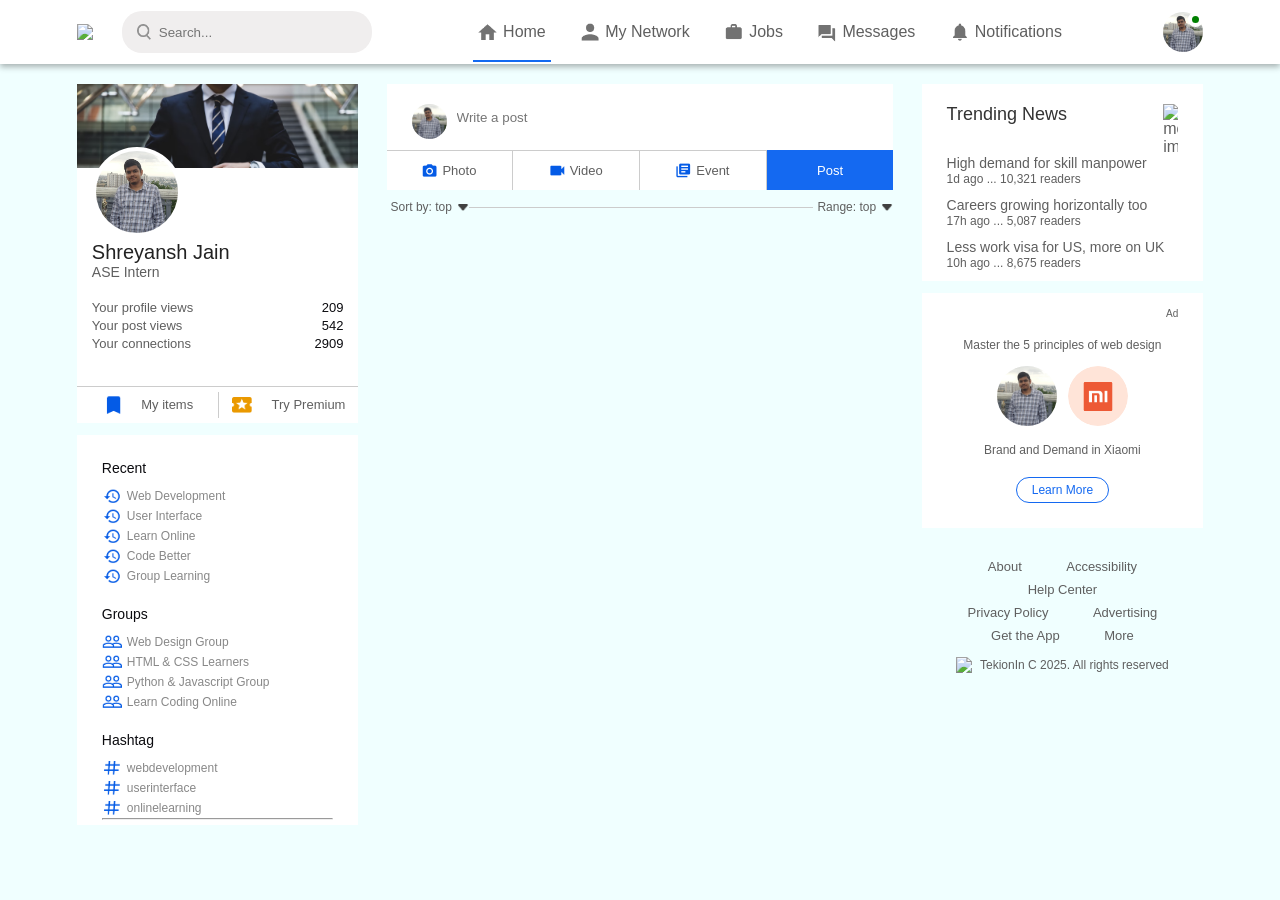
==== linkedin/index.html @ a1da0371 "Add files via upload" ====
<!DOCTYPE html>
<html lang="en">
<head>
    <meta charset="UTF-8">
    <meta name="viewport" content="width=device-width, initial-scale=1.0">
    <title>TekionIn</title>
    <link rel="stylesheet" href="style.css">
    <link rel="stylesheet" href="media-queries.css">
</head>
<body>
    <!-- Refresh popup -->
    <div class="popup" id="refreshPopup">
        <button id="refreshButton">Refresh<img src="images/down-arrow.png"></button>
    </div>

    <!-- Sticky navbar -->
    <nav class="navbar">
        <div class="navbar-left">
            <a href="index.html" class="logo"><img src="https://cdn1.iconfinder.com/data/icons/logotypes/32/circle-linkedin-512.png"></a>
            <div class="search-box">
                <img src="images/search.png">
                <input type="text" placeholder="Search..." id="search-box" name="search">
                    <div class="dropdown">
                        <button onclick="myFunction()" class="dropbtn"></button>
                        <div id="myDropdown" class="dropdown-content">
                        <a class="peoples" href="#" onclick="showAllPostsWithName('Shreyansh Jain')">Shreyansh Jain</a>
                        <a class="peoples" href="#" onclick="showAllPostsWithName('Divyansh Pandey')">Divyansh Pandey</a>
                        <a class="peoples" href="#" onclick="showAllPostsWithName('Shubham Yadav')">Shubham Yadav</a>
                        </div>  
                    </div>
                </input>
            </div>
        </div>
        <div class="navbar-center">
            <ul>
                <li><a href="#" class="active-link"><img src="images/home.png"><span>Home</span></a></li>
                <li><a href="#"><img src="images/network.png"><span>My Network</span></a></li>
                <li><a href="#"><img src="images/jobs.png"><span>Jobs</span></a></li>
                <li><a href="#"><img src="images/message.png"><span>Messages</span></a></li>
                <li><a href="#"><img src="images/notification.png"><span>Notifications</span></a></li>
            </ul>
        </div>
        <div class="navbar-right">
            <div class="online">
                <img src="images/user-1.png" class="nav-profile-img" onclick="toggleMenu()">
            </div>
        </div>

        <div class="profile-menu-wrap" id="profileMenu">
            <div class="profile-menu">
                <div class="user-info">
                    <img src="images/user-1.png">
                    <div>
                        <h3>Shreyansh Jain</h3>
                        <a href="./profile.html">See your profile</a>
                    </div>
                </div>
                <hr>
            </div>
        </div>
    </nav>

    <!-- Main section -->
    <div class="container">
        <!-- left sidebar -->
        <div class="left-sidebar">
            <div class="sidebar-profile-box">
                <img src="images/cover-pic.png" width="100%">
                <div class="sidebar-profile-info">
                    <img src="images/user-1.png">
                    <h1>Shreyansh Jain</h1>
                    <h3>ASE Intern</h3>
                    <ul>
                        <li>Your profile views<span>209</span></li>
                        <li>Your post views<span>542</span></li>
                        <li>Your connections<span>2909</span></li>
                    </ul>
                </div>
                <div class="sidebar-profile-link">
                    <a href="#"><img src="images/items.png">My items</a>
                    <a href="#"><img src="images/premium.png">Try Premium</a>
                </div>
            </div>

            <div class="sidebar-activity">
                <h3>Recent</h3>
                <a href="#"><img src="images/recent.png">Web Development</a>
                <a href="#"><img src="images/recent.png">User Interface</a>
                <a href="#"><img src="images/recent.png">Learn Online</a>
                <a href="#"><img src="images/recent.png">Code Better</a>
                <a href="#"><img src="images/recent.png">Group Learning</a>
            
                <h3>Groups</h3>
                <a href="#"><img src="images/group.png">Web Design Group</a>
                <a href="#"><img src="images/group.png">HTML & CSS Learners</a>
                <a href="#"><img src="images/group.png">Python & Javascript Group</a>
                <a href="#"><img src="images/group.png">Learn Coding Online</a>
            
                <h3>Hashtag</h3>
                <a href="#"><img src="images/hashtag.png">webdevelopment</a>
                <a href="#"><img src="images/hashtag.png">userinterface</a>
                <a href="#"><img src="images/hashtag.png">onlinelearning</a>            
                <hr>
            </div>
        </div>

        <!-- main content -->
        <div class="main-content">
            <div class="create-post">
                <div class="create-post-input">
                    <img src="images/user-1.png">
                    <textarea rows="2" placeholder="Write a post"></textarea>
                </div>
                <div class="create-post-links">
                    <li><img src="images/photo.png">Photo</li>
                    <li><img src="images/video.png">Video</li>
                    <li><img src="images/event.png">Event</li>
                    <li onclick="createPost()">Post</li>
                </div>
            </div>

            <div class="sort-by">
                <p>Sort by: <span>top <img src="images/down-arrow.png" onclick="displaySortOrder()"></span></p>
                <span class="dropdown-content" id="myDropdown">
                    <a href="#" onclick="sortByAscOrder()">Asc</a>
                    <hr>
                    <a href="#" onclick="sortByDescOrder()">Desc</a>
                </span>
                <hr>
                <p>Range: <span>top <img src="images/down-arrow.png" onclick="displayDateRange()"></span></p>
                <span class="dropdown-date" id="myDropdown-date">
                    <label for="start">
                        Start:
                        <input type="date" id="start" name="trip-start" value="2025-02-11" min="2018-01-01" max="2025-12-31" />
                    </label>
                    <hr>
                    <label for="end">
                        End:
                        <input type="date" id="end" name="trip-end" value="2025-02-11" min="2018-01-01" max="2025-12-31" />
                    </label>
                    <hr>
                    <button onclick="showPostsInDateRange()">Submit</button>
                </span>
            </div>

            <div class="post">
                <!-- Posts will be displayed here  -->
            </div>
        </div>

        <!-- right sidebar -->
        <div class="right-sidebar">
            <div class="sidebar-news">
                <img src="https://cdn-icons-png.flaticon.com/512/566/566021.png" class="info-icon" alt="more img">
                <h3>Trending News</h3>
                <a href="https://huroorkee.ac.in/blog/high-demand-skills-for-the-next-10-years/#:~:text=Asked%20Questions%20(FAQ)-,1.,emerging%20technologies%20is%20highly%20beneficial.">High demand for skill manpower</a>
                <span>1d ago ... 10,321 readers</span>
                <a href="https://www.nucamp.co/blog/coding-bootcamp-india-ind-getting-a-job-in-tech-in-india-in-2025-the-complete-guide">Careers growing horizontally too</a>
                <span>17h ago ... 5,087 readers</span>
                <a href="https://www.uscis.gov/working-in-the-united-states/students-and-exchange-visitors/students-and-employment">Less work visa for US, more on UK</a>
                <span>10h ago ... 8,675 readers</span>
                
            </div>

            <div class="sidebar-ad">
                <small>Ad</small>
                <p>Master the 5 principles of web design</p>
                <div>
                    <img src="images/user-1.png">
                    <img src="images/mi-logo.png">
                </div>
                <b>Brand and Demand in Xiaomi</b>
                <a href="https://www.mi.com/global/" class="ad-link">Learn More</a>
            </div>

            <div class="sidebar-useful-links">
                <a href="https://tekion.com/about-us">About</a>
                <a href="https://tekion.com/blog">Accessibility</a>
                <a href="https://tekion.com/trust-portal">Help Center</a>
                <a href="https://tekion.com/legal/privacy/privacy-policy">Privacy Policy</a>
                <a href="https://tekion.com/blog/tekion-tv-digital-display-option-from-tekion">Advertising</a>
                <a href="https://tekion.com/">Get the App</a>
                <a href="https://tekion.com/">More</a>

                <div class="copyright-msg">
                    <img src="https://cdn1.iconfinder.com/data/icons/logotypes/32/circle-linkedin-512.png">
                    <p>TekionIn C 2025. All rights reserved</p>
                </div>
            </div>
        </div>
    </div>

<script src="indexJS.js"></script>
</body>
</html>
---- linkedin/style.css ----
/* general styling */
* {
    margin: 0;
    padding: 0;
    font-family: Arial, Helvetica, sans-serif;
    box-sizing: border-box;
}

body {
    background-color: azure;
    color: #5f5f5f;
}

a {
    text-decoration: none;
    color: #5f5f5f;
}

/* Refresh popup styling */
.popup {
    display: none; /* Hidden by default */
    position: fixed;
    top: 200px;
    left: 47%;
    box-shadow: 0 4px 8px rgba(0, 0, 0, 0.1);
    z-index: 1000;
}
  
.popup button {
    align-items: center;
    background-color: #1469f1;
    color: white;
    border: none;
    padding: 6px 9px;
    border-radius: 8px;
    cursor: pointer;
}

.popup button:hover {
    background-color: #0f55c6;
}

.popup > button > img {
    height: 15px;
    width: 15px;
    justify-content: center;
}
/* Refresh popup styling end */


/* navbar start */
.navbar {
    display: flex;
    align-items: center;
    justify-content: space-between;
    background-color: #fff;
    padding: 6px 6%;
    position: sticky;
    top: 0;
    z-index: 1;
    box-shadow: 0 3px 6px rgba(0, 0, 0, 0.3);
}

.logo img {
    width: 30px;
    display: block;
    margin-right: 10px;
}

.navbar-center ul li {
    display: inline-block;  /* adjustable to the screen */
    list-style: none;
}

.navbar-center ul li a {
    display: flex;
    align-items: center;   /* horizontal align */
    font-size: 16px;
    margin: 5px 10px;
    padding-right: 5px;
    position: relative;
}

.navbar-center ul li a::after {
    content: '';
    width: 0;
    height: 2px;
    background-color: #1469f1;
    position: absolute;
    bottom: -15px;
    transition: width 0.4s;
}

.navbar-center ul li a:hover::after, 
.navbar-center ul li a.active-link::after {
    width: 100%;
}

.navbar-center ul li a img {
    width: 30px;
}

.nav-profile-img {
    width: 40px;
    border-radius: 50%;
    cursor: pointer;
    display: block;
    position: relative;
}

.online {
    /**/
    position: relative;
}

.online::after {
    content: '';  /* adds a circle for showing online */
    width: 7px;
    height: 7px;
    border: 4px solid #fff;
    border-radius: 50%;
    right: 0;
    top: 0;
    background-color: green;
    position: absolute;
}

.search-box {
    background-color: rgb(240, 238, 238);
    display: flex;
    align-items: center;
    border-radius: 20px;
    width: 250px;
    padding: 5px 15px;
    margin: 5px;
    cursor: pointer;
}

.peoples {
    height: 40px;
    font-size: 13px;
}

.navbar-left {
    display: flex;
    align-items: center;
}

.search-box img {
    width: 14px;
}

.search-box input {
    width: 100%;
    background-color: transparent;  
    padding: 8px;    
    outline: none;   
    border: 0;    
}
/* navbar done! */


/* left sidebar start */
.container {
    padding: 20px 6%;  /* take 6% padding from the screen */ 
    display: flex;
    flex-wrap: wrap;  /* can wrap on change*/
    justify-content: space-between;
}

.left-sidebar {
    flex-basis: 25%;   /* occupy 25% screen size */
    align-self: flex-start;  /* align towards left */
    position: sticky;
    top: 70px;
}

.sidebar-profile-box {
    background: #fff;
}

.sidebar-profile-info {
    padding: 15px;
}

.sidebar-profile-info img {
    background: #fff;
    width: 90px;
    border-radius: 50%;
    padding: 4px;
    margin-top: -40px;
}

.sidebar-profile-info h1 {
    font-size: 20px;
    font-weight: 500;
    color: #222;
}

.sidebar-profile-info h3 {
    font-size: 14px;
    font-weight: 400;
}

.sidebar-profile-info ul {
    list-style: none;
    margin: 20px 0;
}

.sidebar-profile-info ul li {
    width: 100%;
    margin: 3px 0;
    font-size: 13px;
}

.sidebar-profile-info ul li span {
    float: right;  /* takes content towards rightside */
    color: rgb(11, 11, 15);
}

.sidebar-profile-link {
    display: flex;
    align-items: center;
    border-top: 1px solid #ccc;
}

.sidebar-profile-link a {
    display: flex;
    flex-basis: 50%;
    align-items: center;
    justify-content: center;
    padding: 5px 0;
    font-size: 13px;
    border-left: 1px solid #ccc;
}

.sidebar-profile-link a:first-child {
    border-left: 0;
}

.sidebar-profile-link a img {
    width: 20px;
    margin-right: 20px;
}

.sidebar-activity {
    background: #fff;
    padding: 5px 25px;
    margin-top: 12px;   /* give spaces within the sections of the left sidebar */
    margin-bottom: 12px;
}

.sidebar-activity h3 {
    color: rgb(11, 11, 15);
    font-size: 14px;
    font-weight: 400;
    margin: 20px 0 10px;
}

.sidebar-activity a {
    display: flex;
    align-items: center;
    font-size: 12px;
    font-weight: 400;
    color: #888;
}

.sidebar-activity a img {
    width: 20px;
    margin-right: 5px;
}

.discover-more-link {
    border-top: 1px solid #ccc;
    text-align: center;
    margin: 10px 20px 10px 0;
}

.discover-more-link a {
    display: inline-block;
    margin: 10px 0;
    color: rgb(81, 247, 100);
}
/* left sidebar end */


/* main content start*/
.main-content {
    flex-basis: 45%;
    align-self: flex-start;
}

.create-post {
    background: #fff;
}

.create-post-input {
    padding: 20px 25px 10px;
    display: flex;
    align-items: flex-start;
}

.create-post-input img {
    width: 35px;
    border-radius: 50%;
    margin-right: 10px;
}

.create-post-input textarea {
    width: 100%;
    border: 0;
    outline: none;
    resize: none;
    background: transparent;
    margin-top: 6px;
}

::placeholder {
    font-weight: 400;
}

.create-post-links {
    display: flex;
    align-items: flex-start;
}

.create-post-links li {
    list-style: none;
    border-top: 1px solid #ccc;
    border-right: 1px solid #ccc;
    flex-basis: 25%;
    height: 40px;
    font-size: 13px;
    cursor: pointer;
    display: flex;
    align-items: center;
    justify-content: center;
}

.create-post-links li img {
    width: 15px;
    margin-right: 5px;
}

.create-post-links li:last-child {
    background: #1469f1;
    color: #fff;
    border-top: 0;
    border-right: 0;
}

.sort-by {
    display: flex;
    align-items: center;
    margin: 10px 0;
}

.sort-by hr {
    flex: 1;
    border: 0;
    height: 1px;
    background: #ccc;
}

.sort-by p {
    font-size: 12px;
    padding-left: 4px;
}

.sort-by p span {
    font-weight: 500;
    cursor: pointer;
}

.sort-by p span img {
    width: 12px;
    margin-left: 2px;
}

.post {
    padding: 10px 0;
    margin: 5px 0 15px;
    margin-top: 30px;
}

.post-author {
    display: flex;
    align-items: flex-start;
    margin-bottom: 20px; 
}

.post-author img {
    width: 35px;
    border-radius: 50%;
    margin-right: 10px;
    margin-top: 5px;
}

.post-author h1 {
    font-size: 16px;
    font-weight: 500;
    color: #333;
}

.post-author small {
    display: block;
    margin-bottom: -2px;
}

.post p {
    font-size: 13px;
    margin-bottom: 14px;
}

.post-stats {
    display: flex;
    flex-wrap: wrap;
    align-items: center;
    justify-content: space-between;
    font-size: 11px;
    border-bottom: 1px solid #ccc;
    padding-bottom: 5px;
}

.post-stats div {
    display: flex;
    align-items: center;
}

.post-stats img {
    width: 15px;
    margin-right: -5px;
}

.liked-user {
    margin-left: 9px;
}

.post-activity {
    display: flex;
    align-items: center;
    justify-content: space-between;
    padding: 10px 0;
    font-size: 13px;
    font-weight: 400;
}

.post-activity div {
    display: flex;
    align-items: center;
}

.post-activity-user-icon {
    width: 22px;
    border-radius: 50%;
}

.post-activity-arrow-icon {
    width: 12px;
    margin-left: 5px;
}

.post-activity-link {
    width: 15px;
    margin-right: 5px;

}
/* main content end */


/* right sidebar start */
.right-sidebar {
    flex-basis: 25%;
    align-self: flex-start;
    position: sticky;
    top: 70px;   
}

.sidebar-news {
    background: #fff;
    padding: 10px 25px;
}

.info-icon {
    width: 15px;
    float: right;
    margin-top: 10px;
}

.sidebar-news h3 {
    font-size: 18px;
    font-weight: 500;
    color: #333;
    margin: 10px 0 30px;
}

.sidebar-news a {
    display: block;
    font-size: 14px;
    font-weight: 500;
    margin-top: 10px;
    margin-bottom: -2px;
}

.sidebar-news span {
    font-size: 12px;
}

.sidebar-news .read-more-link {
    color: #1469f1;
    font-weight: 400;
    margin: 20px 0 10px;
}

.sidebar-ad {
    background: #fff;
    padding: 15px 25px;
    text-align: center;
    margin: 12px 0;
    font-size: 12px;
}

.sidebar-ad img {
    width: 60px;
    border-radius: 50%;
    margin: 4px;
}

.sidebar-ad small {
    float: right;
    font-weight: 400;
}

.sidebar-ad p {
    margin-top: 30px;
    margin-bottom: 10px;
}

.sidebar-ad b {
    display: block;
    font-weight: 400;
    margin-top: 10px;
}

.ad-link {
    display: inline-block;
    border: 1px solid #1469f1;
    color:#1469f1;
    padding: 5px 15px;
    border-radius: 30px;
    font-weight: 400;
    margin: 20px auto 10px;
}

.sidebar-useful-links {
    padding: 15px 25px;
    text-align: center;
}

.sidebar-useful-links a {
    display: inline-block;
    font-size: 13px;
    margin: 4px 20px;
}

.copyright-msg {
    display: flex;
    align-items: center;
    justify-content: center;
    font-size: 12px;
    margin-top: 10px;
    font-weight: 400;
}

.copyright-msg img {
    width: 20px;
    margin-right: 4px;
}

/* Profile menu dropdown */
.profile-menu-wrap {
    position: absolute;
    top: 100%;
    right: 8%;
    width: 300px;
    max-height: 0;
    overflow: hidden;
    transition: max-height 0.5s;
}

.profile-menu-wrap.open-menu {
    max-height: 400px;
}

.profile-menu {
    background: #222;
    color: #fff;
    padding: 16px;
    margin: 10px;
}

.user-info {
    display: flex;
    align-items: center;
}

.user-info img {
    width: 45px;
    border-radius: 50%;
    margin-right: 15px;
}

.user-info h3 {
    font-weight: 45px;
    margin-bottom: -5px;
}

.user-info a {
    color: #c9dbf8;
    font-size: 12px;
}


/* Profile page */
.profile-main {
    flex-basis: 70%;
}

.profile-sidebar {
    flex-basis: 25%;
    align-self: flex-start;
    position: sticky;
    top: 70px;
}

.profile-container {
    background: #fff;
}

.profile-container-inner {
    padding: 0 4% 10px;
}

.profile-pic {
    width: 150px;
    border-radius: 50%;
    margin-top: -70px;
    padding: 5px;
    background: #fff;
}

.profile-container {
    font-size: 22px;
    font-weight: 400;
    color: #222;
}

.profile-container b {
    font-weight: 300;
}

.profile-container p {
    margin-top: 5px;
}

.profile-container p a {
    color: #3eef44;
}

.mutual-connection {
    display: flex;
    align-items: center;
    margin: 20px 0;
}

.mutual-connection img {
    width: 30px;
    border-radius: 50%;
    margin-right: 5px;
}

.profile-btn {
    margin: 20px 0;
    display: flex;
    flex-direction: row;
}

.profile-btn a {
    display: flex;
    align-items: center;
    background: #e4e6eb;
    padding: 5px 15px;
    border-radius: 4px;
    margin-right: 10px;
}

.profile-btn a img {
    width: 18px;
    margin-right: 4px;
}

.profile-btn .primary-btn {
    background: #1469f1;
    color: #fff;
}

.profile-description {
    background: #fff;
    padding: 20px 4% 30px;
    margin: 40px 0;
}

.profile-description h2 {
    color: #333;
    font-weight: 400;
    margin: 10px 0 20px;
}
.see-more-link {
    display: block;
    text-align: right;
    font-size: 14px;
}

.profile-desc-row {
    display: flex;
    align-items: flex-start;
    margin: 20px 0;
}

.profile-desc-row img {
    width: 100px;
    margin-right: 25px;
    margin-top: 5pxn ;
}

.profile-desc-row div {
    width: 100%;
}

.profile-desc-row h3 {
    font-size: 16px;
    font-weight: 500;
    color: #333;
}

.profile-desc-row b {
    display: block;
    font-weight: 400;
    font-size: 13px;
}

.profile-desc-row p {
    margin-top: 14px;
}

.profile-desc-row hr {
    border: 0;
    border-bottom: 1px solid #999;
    margin-top: 8px;
}

.skills-btn {
    display: inline-block;
    margin: 8px 4px;
    padding: 5px 15px;
    border: 1px solid #777;
    border-radius: 30px;
    font-size: 10px;
    font-weight: 400;
}

/* profile right sidebar */
.profile-sidebar .sidebar-ad {
    margin: 0;
}

.sidebar-people {
    background: #fff;
    padding: 15px 25px;
    margin: 12px 0;
    font-size: 12px;
}

.sidebar-people h3 {
    font-size: 13px;
    font-weight: 500;
    margin: 10px 0 20px;
}

.sidebar-people-row {
    display: flex;
    align-items: flex-start;
    margin: 6px 0;
}

.sidebar-people-row img {
    width: 40px;
    border-radius: 50%;
    margin-right: 6px;
    margin-top: 4px;
}

.sidebar-people-row h2 {
    font-weight: 400;
    font-size: 15px;
}

.sidebar-people-row a {
    display: inline-block;
    padding: 5px 25px;
    margin: 10px 0;
    border-radius: 30px;
    font-weight: 400;
    border: 1px solid #807e7e
}

.post > div {
    margin-bottom: 20px; 
    border-radius: 3px; 
    padding: 10px; 
    background-color: #fff; 
}

.dropdown-content {
    display: none;
    background-color: #f9f9f9;
    min-width: 10px;
    max-width: 50px;
    box-shadow: 0px 8px 16px 0px rgba(0,0,0,0.2);
    z-index: 1;
    margin-bottom: -50px;
}

.dropdown-content a {
    float: none;
    color: black;
    padding: 2px 6px;
    text-decoration: none;
    display: block;
    text-align: left;
    cursor: pointer;
}

.dropdown-content a:hover {
    background-color: #1469f1;
    color: #fff;
}

.show {
    display: block;
    height: 50px;
}

@keyframes fadeIn {
    from {
        opacity: 0;
        transform: translateY(-10px);
    }
    to {
        opacity: 1;
        transform: translateY(0);
    }
}

/* form styling for education and experience addition */
.add-btn {
    float: right;
    margin-top: -45px;
    background-color: transparent;
    outline: none;
    border: none; 
    cursor: pointer;
}

.btn-open-popup {
    padding: 12px 24px;
    font-size: 18px;
    background-color: rgb(86, 151, 169);
    color: #fff;
    border: none;
    border-radius: 8px;
    cursor: pointer;
    transition: background-color 0.3s ease;
}

.overlay-container {
    display: none;
    position: fixed;
    top: 0;
    left: 0;
    width: 100%;
    height: 100%;
    background: rgba(0, 0, 0, 0.6);
    justify-content: center;
    align-items: center;
    opacity: 0;
    transition: opacity 0.3s ease;
}

.popup-box {
    background: #fff;
    padding: 24px;
    border-radius: 12px;
    box-shadow: 0 0 20px rgba(0, 0, 0, 0.4);
    width: 320px;
    text-align: center;
    opacity: 0;
    transform: scale(0.8);
    animation: fadeInUp 0.5s ease-out forwards;
}

.form-container {
    display: flex;
    flex-direction: column;
}

.form-label {
    margin-bottom: 5px;
    font-size: 16px;
    color: #444;
    text-align: left;
}

.form-input {
    padding: 5px;
    margin-bottom: 10px;
    border: 1px solid #ccc;
    border-radius: 8px;
    font-size: 16px;
    width: 100%;
    box-sizing: border-box;
}

.btn-collection {
    display: flex;
    flex-direction: row;
    margin-right: 2px;
    align-self: center;
}

.btn-submit,
.btn-close-popup {
    padding: 5px 15px;
    border: none;
    border-radius: 8px;
    cursor: pointer;
    transition: background-color 0.3s ease, color 0.3s ease;
}

.btn-submit {
    background-color: rgb(108, 179, 188);
    color: #fff;
}

.btn-close-popup {
    margin-top: 12px;
    background-color: #e74c3c;
    color: #fff;
}

/* Animation for popup */
.overlay-container.show {
    display: flex;
    opacity: 1;
}

/* Keyframes for fadeInUp animation */
@keyframes fadeInUp {
    from {
        opacity: 0;
        transform: translateY(20px);
    }

    to {
        opacity: 1;
        transform: translateY(0);
    }
}

.dropbtn {
    background-color: transparent;
    color: white;
    width: 120px;
    padding: 16px;
    font-size: 16px;
    border: none;
    cursor: pointer;
}

.dropbtn:hover, .dropbtn:focus {
    background-color: transparent;
}

.dropdown {
    position: relative;
    display: inline-block;
}

.dropdown-content {
    display: none;
    font-size: 8px;
    background-color: #f1f1f1;;
    min-width: 100px;
    overflow: auto;
    box-shadow: 0px 8px 16px 0px rgba(0,0,0,0.2);
    z-index: 1;
    margin-left: 25px;
}

.dropdown-content a {
    color: black;
    padding: 6px 8px;
    text-decoration: none;
    display: block;
    font-size: 15px;
}

.dropdown a:hover {
    cursor: pointer;
    background-color: #1469f1;
}

.show {
    display: block;
}

.input-for-skills {
    outline: none;
}

.add-skills {
    width: 35px;
    height: 20px;
    background-color: rgb(92, 146, 161);
    border: 3px;
    color: white;
}

.dropdown-date {
    display: none;
    background-color: #f9f9f9;
    min-width: 50px;
    max-width: 150px;
    box-shadow: 0px 8px 16px 0px rgba(0,0,0,0.2);
    z-index: 100;
    margin-bottom: -60px;
    margin-right: -86px;
}

.dropdown-date > label {
    font-size: 12px;
}

#start, #end {
    font-size: 11px;
}

.dropdown-date > label > input {
    float: right;
}

.dropdown-date input:hover {
    background-color: #1469f1;
    color: #fff;
}

.dropdown-date > button {
    background-color: #1469f1;
    width: 100%;
    color: white;
    border: none;
    cursor: pointer;
    justify-content: center;
}

.remove-btn {
    color: white;
    background-color: #807e7e;
    border: none;
    padding: 2px;
    cursor: pointer;
}
---- linkedin/media-queries.css ----
@media only screen and (max-width: 768px) {
    .left-sidebar {
        display: none;
    }    
    .right-sidebar {
        display: none;
    }
    .main-content {
        flex: 100%;
    }
    .navbar {
        padding: 6px;
        height: 80px;
    }
    .navbar-center > ul {
        display: flex;
    }
    .navbar-center > ul > li > a > span {
        display: none;
    }
    .search-box {
        border-radius: 20px;
        width: 160px;
        padding: 5px;
        flex-shrink: 10;
    }
    .search-box img {
        width: 1px;
    }
    .logo img {
        width: 25px;
    }
    .nav-profile-img {
        width: 35px;
    }
}
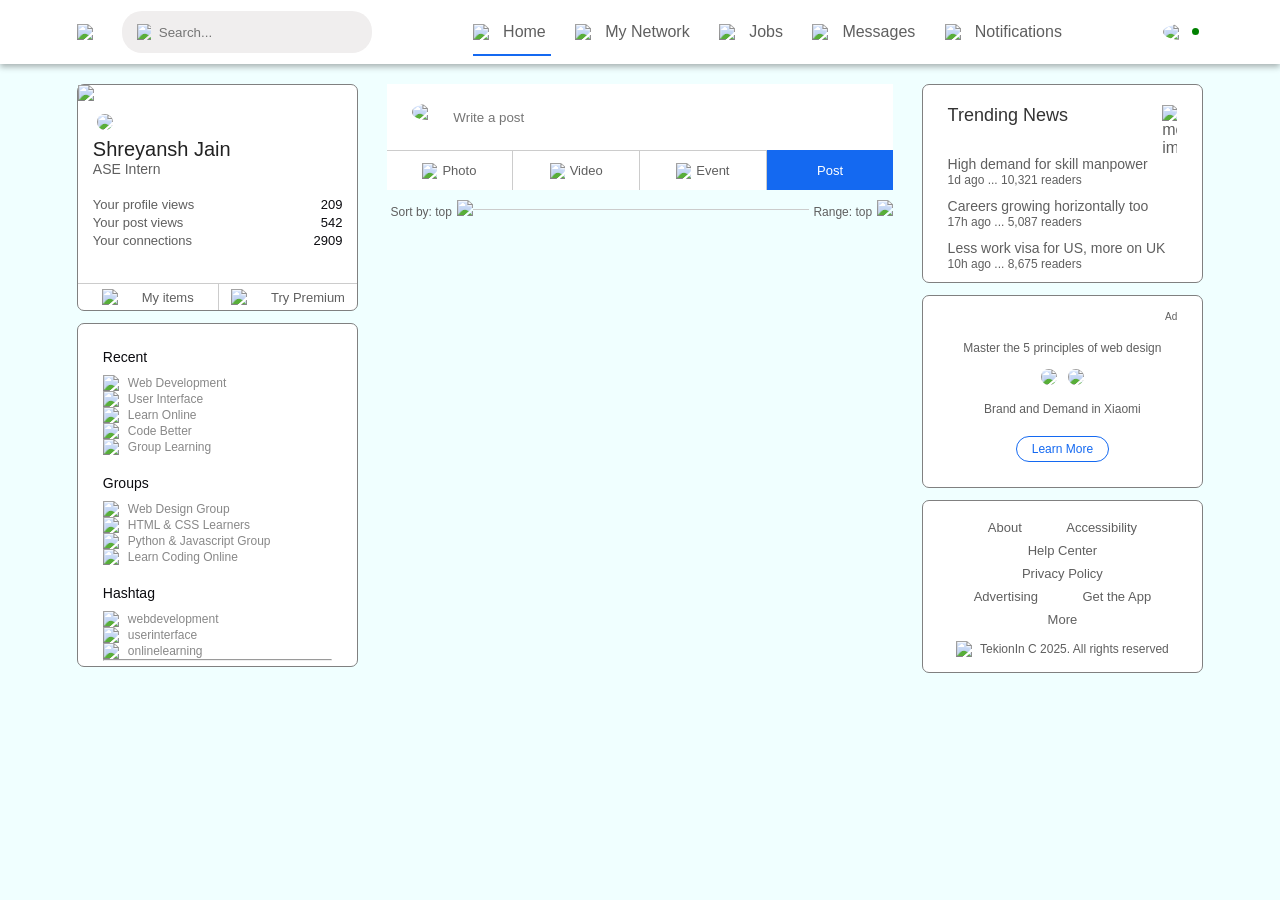
==== commit d2c02d13: "Add files via upload changed js files" ====
--- a/linkedin/index.html
+++ b/linkedin/index.html
@@ -21,11 +21,11 @@
                 <img src="images/search.png">
                 <input type="text" placeholder="Search..." id="search-box" name="search">
                     <div class="dropdown">
-                        <button onclick="myFunction()" class="dropbtn"></button>
+                        <button onclick="toggleListMenu()" class="dropbtn"></button>
                         <div id="myDropdown" class="dropdown-content">
-                        <a class="peoples" href="#" onclick="showAllPostsWithName('Shreyansh Jain')">Shreyansh Jain</a>
-                        <a class="peoples" href="#" onclick="showAllPostsWithName('Divyansh Pandey')">Divyansh Pandey</a>
-                        <a class="peoples" href="#" onclick="showAllPostsWithName('Shubham Yadav')">Shubham Yadav</a>
+                            <a class="peoples" href="#">Shreyansh Jain</a>
+                            <a class="peoples" href="#">Divyansh Pandey</a>
+                            <a class="peoples" href="#">Shubham Yadav</a>
                         </div>  
                     </div>
                 </input>
@@ -115,31 +115,31 @@
                     <li><img src="images/photo.png">Photo</li>
                     <li><img src="images/video.png">Video</li>
                     <li><img src="images/event.png">Event</li>
-                    <li onclick="createPost()">Post</li>
+                    <li class="submit-class">Post</li>
                 </div>
             </div>
 
             <div class="sort-by">
                 <p>Sort by: <span>top <img src="images/down-arrow.png" onclick="displaySortOrder()"></span></p>
                 <span class="dropdown-content" id="myDropdown">
-                    <a href="#" onclick="sortByAscOrder()">Asc</a>
+                    <a href="#">Asc</a>
                     <hr>
-                    <a href="#" onclick="sortByDescOrder()">Desc</a>
+                    <a href="#">Desc</a>
                 </span>
                 <hr>
                 <p>Range: <span>top <img src="images/down-arrow.png" onclick="displayDateRange()"></span></p>
                 <span class="dropdown-date" id="myDropdown-date">
                     <label for="start">
                         Start:
-                        <input type="date" id="start" name="trip-start" value="2025-02-11" min="2018-01-01" max="2025-12-31" />
                     </label>
+                    <input type="date" id="start" name="trip-start" value="2025-02-11" min="2018-01-01" max="2025-12-31" />
                     <hr>
                     <label for="end">
                         End:
-                        <input type="date" id="end" name="trip-end" value="2025-02-11" min="2018-01-01" max="2025-12-31" />
                     </label>
+                    <input type="date" id="end" name="trip-end" value="2025-02-11" min="2018-01-01" max="2025-12-31" />
                     <hr>
-                    <button onclick="showPostsInDateRange()">Submit</button>
+                    <button>Submit</button>
                 </span>
             </div>
 
@@ -190,6 +190,6 @@
         </div>
     </div>
 
-<script src="indexJS.js"></script>
+<script src="tempIndex.js"></script>
 </body>
 </html>
--- a/linkedin/style.css
+++ b/linkedin/style.css
@@ -177,6 +177,8 @@
 
 .sidebar-profile-box {
     background: #fff;
+    border-radius: 7px;
+    border: 1px solid grey;
 }
 
 .sidebar-profile-info {
@@ -248,6 +250,8 @@
     padding: 5px 25px;
     margin-top: 12px;   /* give spaces within the sections of the left sidebar */
     margin-bottom: 12px;
+    border-radius: 7px;
+    border: 1px solid grey;
 }
 
 .sidebar-activity h3 {
@@ -383,6 +387,11 @@
     margin-top: 30px;
 }
 
+.post > div {
+    border: 1px solid grey;
+    border-radius: 7px;
+}
+
 .post-author {
     display: flex;
     align-items: flex-start;
@@ -479,6 +488,8 @@
 .sidebar-news {
     background: #fff;
     padding: 10px 25px;
+    border-radius: 7px;
+    border: 1px solid grey;
 }
 
 .info-icon {
@@ -518,6 +529,8 @@
     text-align: center;
     margin: 12px 0;
     font-size: 12px;
+    border-radius: 7px;
+    border: 1px solid grey;
 }
 
 .sidebar-ad img {
@@ -554,7 +567,10 @@
 
 .sidebar-useful-links {
     padding: 15px 25px;
+    background-color: white;
     text-align: center;
+    border-radius: 7px;
+    border: 1px solid grey;
 }
 
 .sidebar-useful-links a {
@@ -635,6 +651,8 @@
 
 .profile-container {
     background: #fff;
+    border-radius: 7px;
+    border: 1px solid grey;
 }
 
 .profile-container-inner {
@@ -708,6 +726,8 @@
     background: #fff;
     padding: 20px 4% 30px;
     margin: 40px 0;
+    border-radius: 7px;
+    border: 1px solid grey;
 }
 
 .profile-description h2 {
@@ -849,6 +869,10 @@
 .show {
     display: block;
     height: 50px;
+}
+
+.show-dropdown {
+    display: block !important;
 }
 
 @keyframes fadeIn {
@@ -996,30 +1020,6 @@
     display: inline-block;
 }
 
-.dropdown-content {
-    display: none;
-    font-size: 8px;
-    background-color: #f1f1f1;;
-    min-width: 100px;
-    overflow: auto;
-    box-shadow: 0px 8px 16px 0px rgba(0,0,0,0.2);
-    z-index: 1;
-    margin-left: 25px;
-}
-
-.dropdown-content a {
-    color: black;
-    padding: 6px 8px;
-    text-decoration: none;
-    display: block;
-    font-size: 15px;
-}
-
-.dropdown a:hover {
-    cursor: pointer;
-    background-color: #1469f1;
-}
-
 .show {
     display: block;
 }
@@ -1034,6 +1034,7 @@
     background-color: rgb(92, 146, 161);
     border: 3px;
     color: white;
+    cursor: pointer;
 }
 
 .dropdown-date {
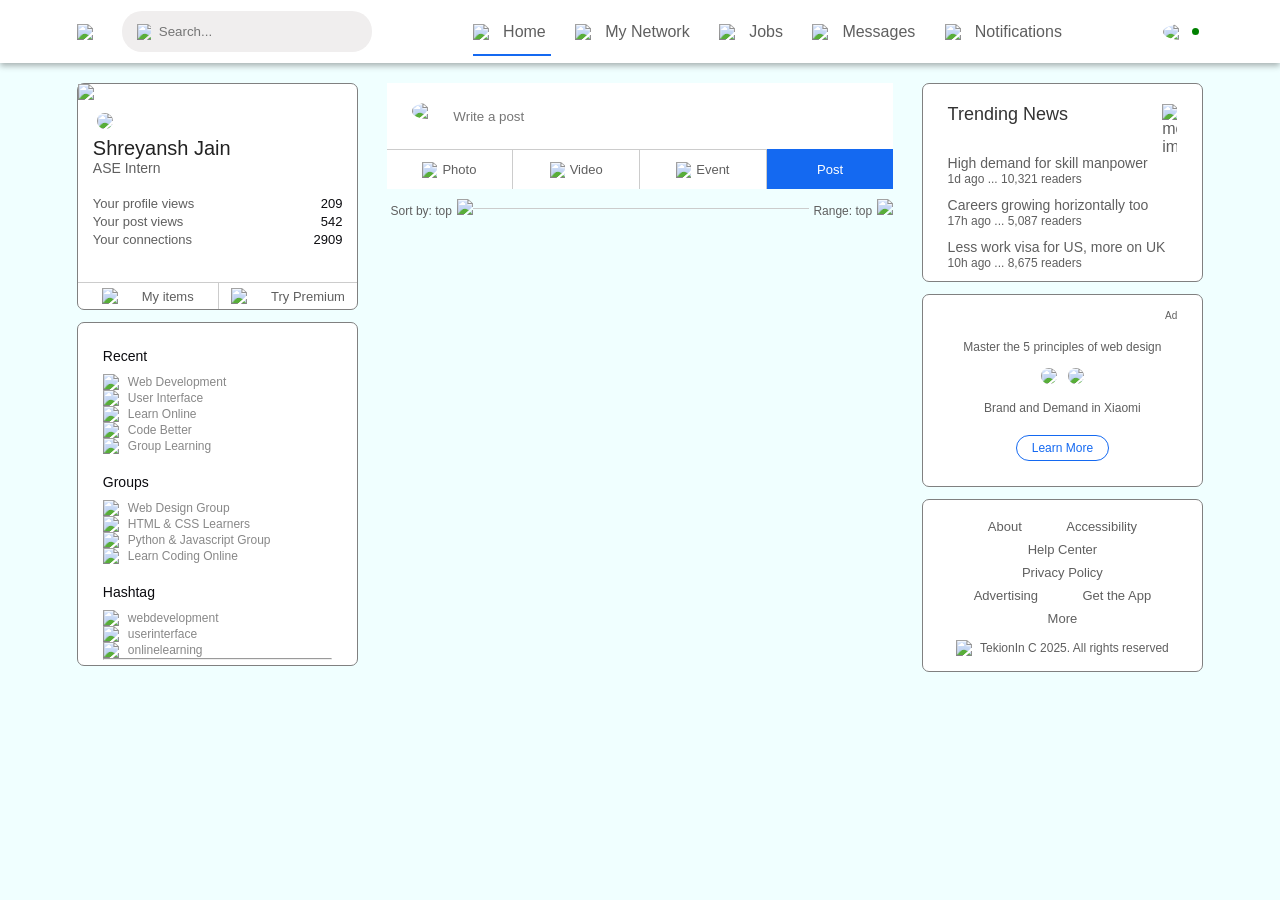
==== commit 4dce8a5c: "Add files via upload refactored js files" ====
--- a/linkedin/index.html
+++ b/linkedin/index.html
@@ -19,10 +19,10 @@
             <a href="index.html" class="logo"><img src="https://cdn1.iconfinder.com/data/icons/logotypes/32/circle-linkedin-512.png"></a>
             <div class="search-box">
                 <img src="images/search.png">
-                <input type="text" placeholder="Search..." id="search-box" name="search">
+                <input type="text" placeholder="Search..." id="search-box" name="search" onclick="ToggleMenus.toggleListMenu()">
                     <div class="dropdown">
-                        <button onclick="toggleListMenu()" class="dropbtn"></button>
-                        <div id="myDropdown" class="dropdown-content">
+                        <!-- <button onclick="ToggleMenus.toggleListMenu()" class="dropbtn"></button> -->
+                        <div id="myDropdown" class="dropdown-content search-list">
                             <a class="peoples" href="#">Shreyansh Jain</a>
                             <a class="peoples" href="#">Divyansh Pandey</a>
                             <a class="peoples" href="#">Shubham Yadav</a>
@@ -42,7 +42,7 @@
         </div>
         <div class="navbar-right">
             <div class="online">
-                <img src="images/user-1.png" class="nav-profile-img" onclick="toggleMenu()">
+                <img src="images/user-1.png" class="nav-profile-img" onclick="ToggleMenus.toggleProfileMenu()">
             </div>
         </div>
 
@@ -120,14 +120,14 @@
             </div>
 
             <div class="sort-by">
-                <p>Sort by: <span>top <img src="images/down-arrow.png" onclick="displaySortOrder()"></span></p>
+                <p>Sort by: <span>top <img src="images/down-arrow.png" onclick="ToggleMenus.displaySortOrder()"></span></p>
                 <span class="dropdown-content" id="myDropdown">
                     <a href="#">Asc</a>
                     <hr>
                     <a href="#">Desc</a>
                 </span>
                 <hr>
-                <p>Range: <span>top <img src="images/down-arrow.png" onclick="displayDateRange()"></span></p>
+                <p>Range: <span>top <img src="images/down-arrow.png" onclick="ToggleMenus.displayDateRange()"></span></p>
                 <span class="dropdown-date" id="myDropdown-date">
                     <label for="start">
                         Start:
@@ -139,7 +139,7 @@
                     </label>
                     <input type="date" id="end" name="trip-end" value="2025-02-11" min="2018-01-01" max="2025-12-31" />
                     <hr>
-                    <button>Submit</button>
+                    <button class="submit-class-date-sort">Submit</button>
                 </span>
             </div>
 
@@ -190,6 +190,6 @@
         </div>
     </div>
 
-<script src="tempIndex.js"></script>
+<script src="index.js"></script>
 </body>
 </html>
--- a/linkedin/style.css
+++ b/linkedin/style.css
@@ -137,7 +137,7 @@
 }
 
 .peoples {
-    height: 40px;
+    height: 20px;
     font-size: 13px;
 }
 
@@ -673,6 +673,10 @@
     color: #222;
 }
 
+.profile-container > img {
+    width: 100%;
+}
+
 .profile-container b {
     font-weight: 300;
 }
@@ -844,17 +848,20 @@
 .dropdown-content {
     display: none;
     background-color: #f9f9f9;
-    min-width: 10px;
-    max-width: 50px;
     box-shadow: 0px 8px 16px 0px rgba(0,0,0,0.2);
     z-index: 1;
     margin-bottom: -50px;
 }
 
+.search-list {
+    min-height: 60px;
+    min-width: 120px;
+}
+
 .dropdown-content a {
     float: none;
     color: black;
-    padding: 2px 6px;
+    padding: 5px 5px;
     text-decoration: none;
     display: block;
     text-align: left;
@@ -889,7 +896,7 @@
 /* form styling for education and experience addition */
 .add-btn {
     float: right;
-    margin-top: -45px;
+    margin-top: -50px;
     background-color: transparent;
     outline: none;
     border: none; 
@@ -897,7 +904,7 @@
 }
 
 .btn-open-popup {
-    padding: 12px 24px;
+    padding: 5px 10px;
     font-size: 18px;
     background-color: rgb(86, 151, 169);
     color: #fff;
@@ -1028,6 +1035,11 @@
     outline: none;
 }
 
+.skill-section {
+    float: right; 
+    margin-top: -30px;
+}
+
 .add-skills {
     width: 35px;
     height: 20px;
